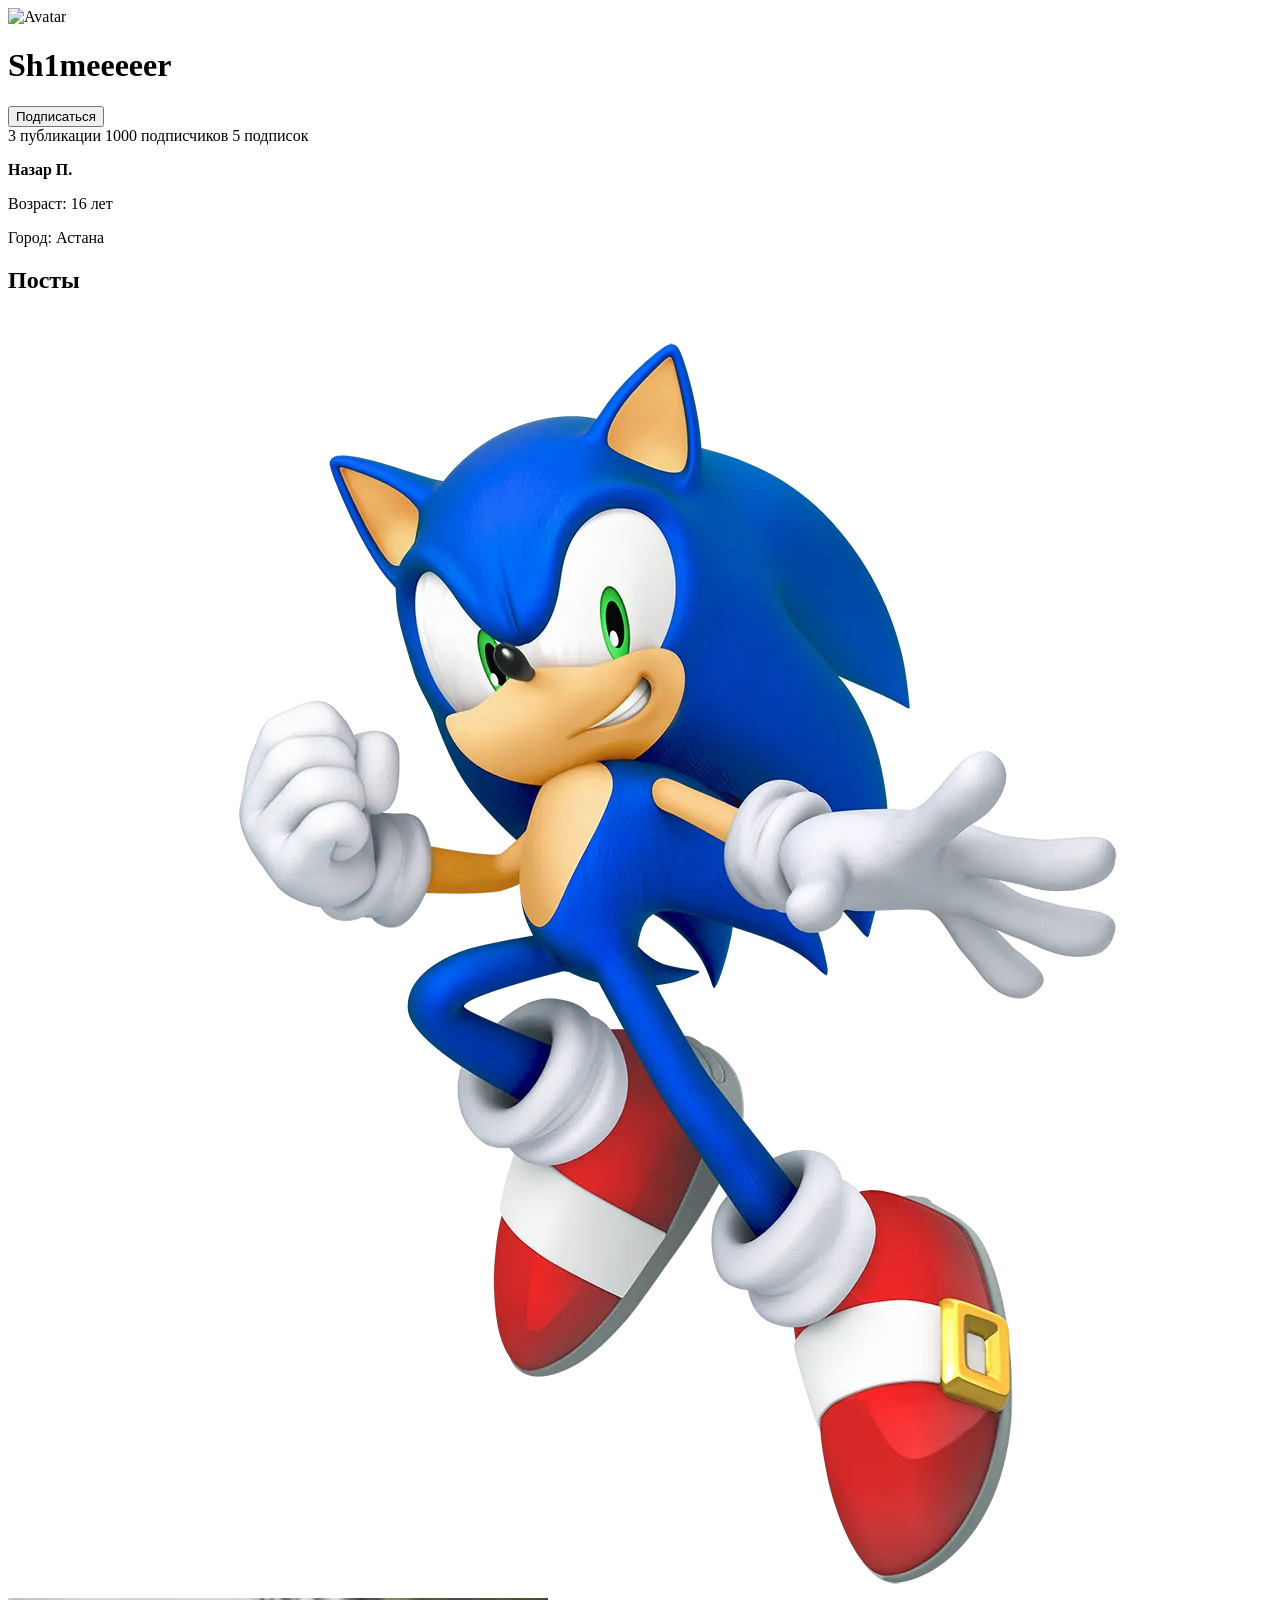
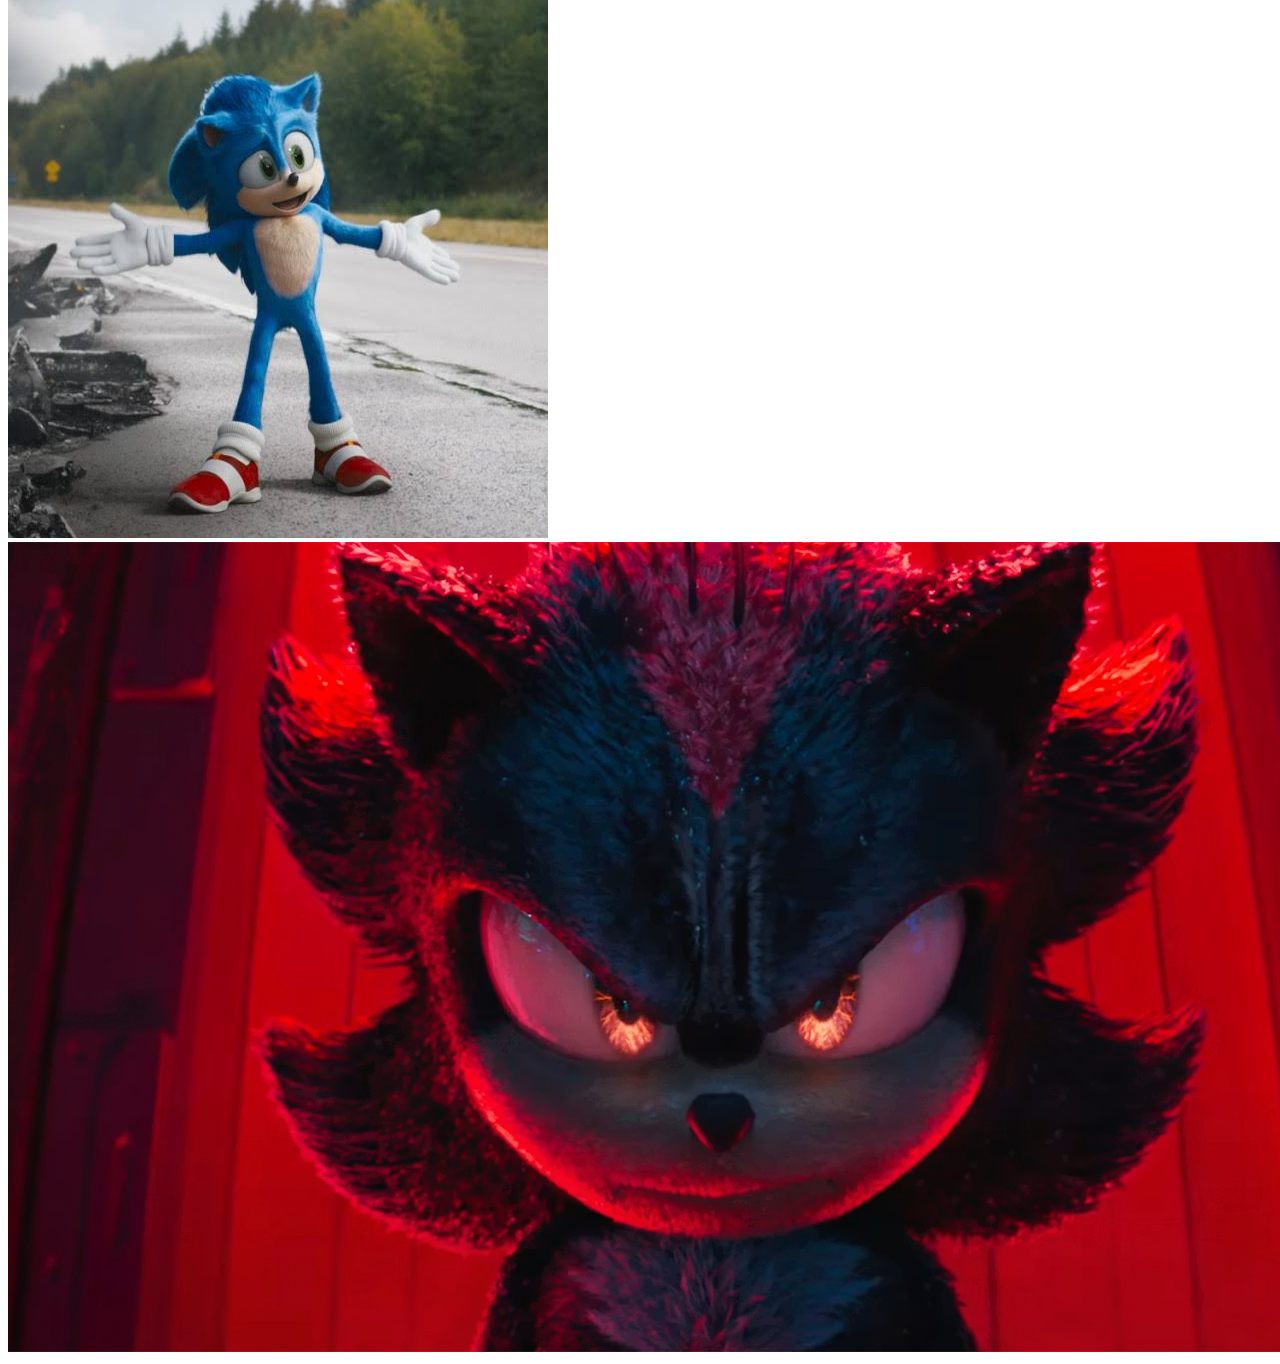
==== index.html @ 32fc48cf "Add files via upload пж 100 балов" ====
<!DOCTYPE html>
<html lang="ru">
<head>
    <meta charset="UTF-8">
    <meta name="viewport" content="width=device-width, initial-scale=1.0">
    <title>Профиль</title>
    <link rel="stylesheet" href="day2.css">
</head>
<body>

    <div class="prof-container">
        
        <div class="prof-header">
            <div class="avatar">
                <img src="https://media1.giphy.com/media/v1.Y2lkPTZjMDliOTUyejU1dnQzc3k1c3BsbTh6ZnpoaTdzN2l6ZnFucmt5aWZiNWU3eDQ0YyZlcD12MV9naWZzX3NlYXJjaCZjdD1n/wKJSRY2OgYx2m6R4oA/200.gif" alt="Avatar">
            </div>
            <div class="prof-info">
                <h1>Sh1meeeeer</h1>
                <button class="button">Подписаться</button>
 
                <div class="stats-container">
                    <span class="posts-count">3 публикации</span>
                    <span class="followers">1000 подписчиков</span>
                    <span class="following">5 подписок</span>
                </div>
            </div>
        </div>

        <div class="prof-bio">
            <p><strong>Назар П.</strong></p>
            <p>Возраст: 16 лет</p>
            <p class="loc"> Город: Астана</p>
        </div>

         <div class="prof-posts">
            <h2>Посты</h2>
            <div class="posts-grid">
                <div class="post">
                    <img src="img/sonicc.webp" alt="Post 1">
                </div>
                <div class="post">
                    <img src="img/ssosonic.jpeg" alt="Post 2">
                </div>
                <div class="post">
                    <img src="img/angrysosonic.avif" alt="Post 3">
                </div>
            </div>
        </div>
    </div>

</body>
</html>
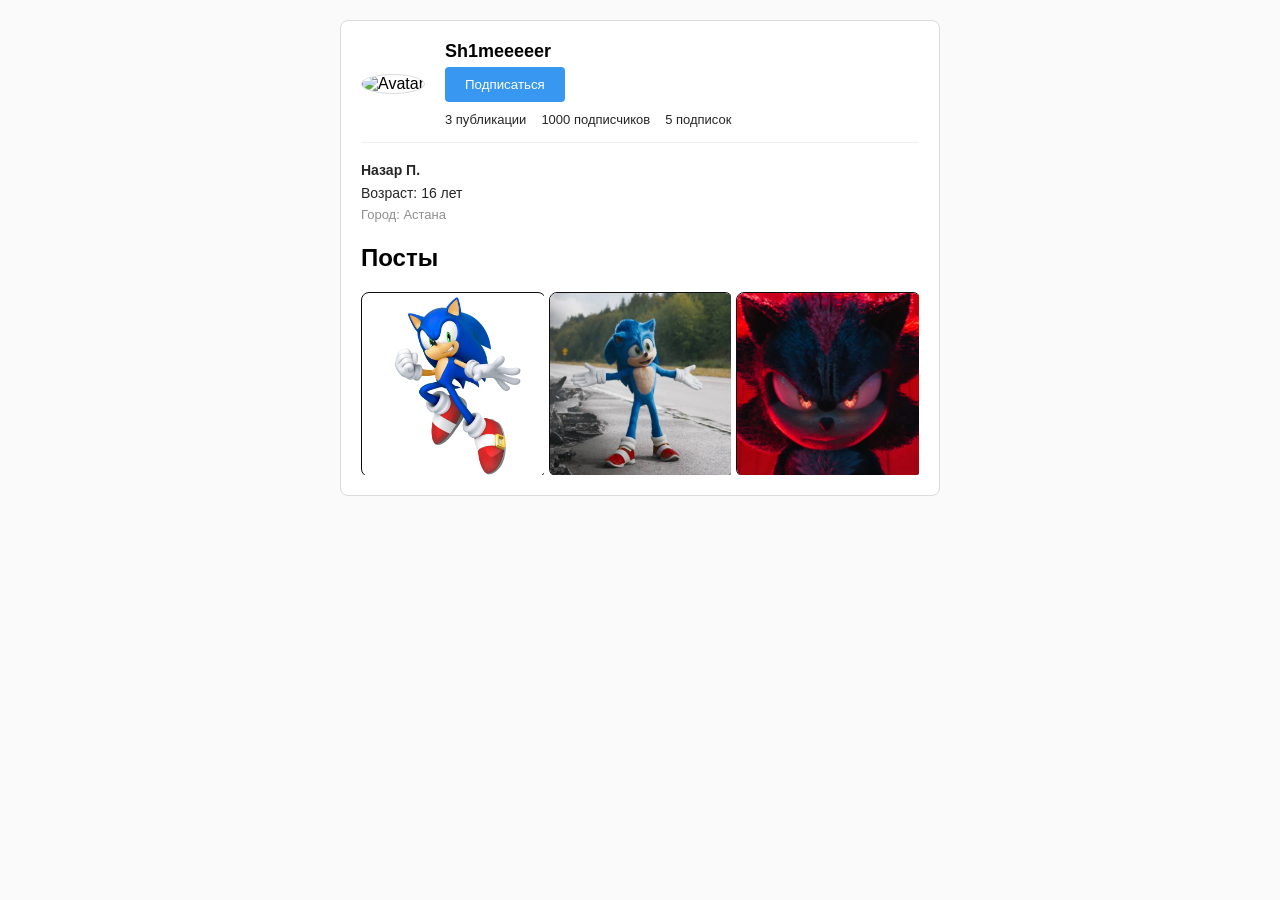
==== commit c942f3e8: "Update index.html" ====
--- a/index.html
+++ b/index.html
@@ -4,7 +4,7 @@
     <meta charset="UTF-8">
     <meta name="viewport" content="width=device-width, initial-scale=1.0">
     <title>Профиль</title>
-    <link rel="stylesheet" href="day2.css">
+    <link rel="stylesheet" href="style.css">
 </head>
 <body>
 
--- a/style.css
+++ b/style.css
@@ -0,0 +1,127 @@
+body {
+    font-family: BlinkMacSystemFont, "Segoe UI", Roboto, Helvetica, Arial, sans-serif;
+    background-color: #fafafa;
+    margin: 0;
+    padding: 20px;
+    display: flex;
+    justify-content: center;
+}
+
+
+.prof-container {
+    background: white;
+    border: 1px solid #dbdbdb;
+    border-radius: 8px;
+    width: 100%;
+    max-width: 600px;
+    padding: 20px;
+    box-sizing: border-box;
+}
+
+.prof-header {
+    display: flex;
+    align-items: center;
+    gap: 20px;
+    margin-bottom: 15px;
+}
+
+
+.avatar img {
+    width: 150px;
+    height: 150px;
+    border-radius: 50%;
+    object-fit: cover;
+    border: 1px solid #dbdbdb;
+}
+
+
+.prof-info h1 {
+    font-size: 18px;
+    margin: 0 0 5px 0;
+    font-weight: 600;
+}
+
+
+
+.prof-bio {
+    font-size: 14px;
+    line-height: 1.4;
+    border-top: 1px solid #efefef;
+    padding-top: 15px;
+}
+
+.prof-bio p {
+    margin: 3px 0;
+    color: #262626;
+}
+
+.loc {
+    color: #8e8e8e !important;
+    font-size: 13px;
+}
+
+.button {
+    background-color: #3897f0;
+    color: white;
+    border: none;
+    padding: 10px 20px;
+    border-radius: 4px;
+    cursor: pointer;
+}
+.button:hover {
+    background-color: #2a78c4;
+}
+.followers, .following {
+    display: block;
+    font-size: 13px;
+    color: #8e8e8e;
+    margin-top: 5px;
+}
+.followers {
+    margin-top: 10px;
+}
+.following {
+    margin-top: 5px;
+}
+
+.posts-grid {
+    display: grid;
+    grid-template-columns: repeat(3, 1fr);
+    gap: 5px;
+}
+
+.post {
+    aspect-ratio: 1 / 1;
+    overflow: hidden;
+}
+
+.post img {
+    width: 100%;
+    height: 100%;
+    border: 1px solid #0e0e0e;
+    border-radius: 8px;
+    object-fit: cover;
+}
+
+
+.stats-container {
+    margin-top: 10px;
+    display: flex;
+    gap: 15px;
+    flex-wrap: wrap;
+}
+
+.posts-count {
+    font-size: 13px;
+    color: #262626;
+}
+
+.followers, .following {
+    display: inline-block !important;
+    margin-top: 0 !important;
+    color: #262626 !important;
+}
+.post img:hover {
+    transform: scale(1.1);
+    transition: transform 0.3s ease;
+}
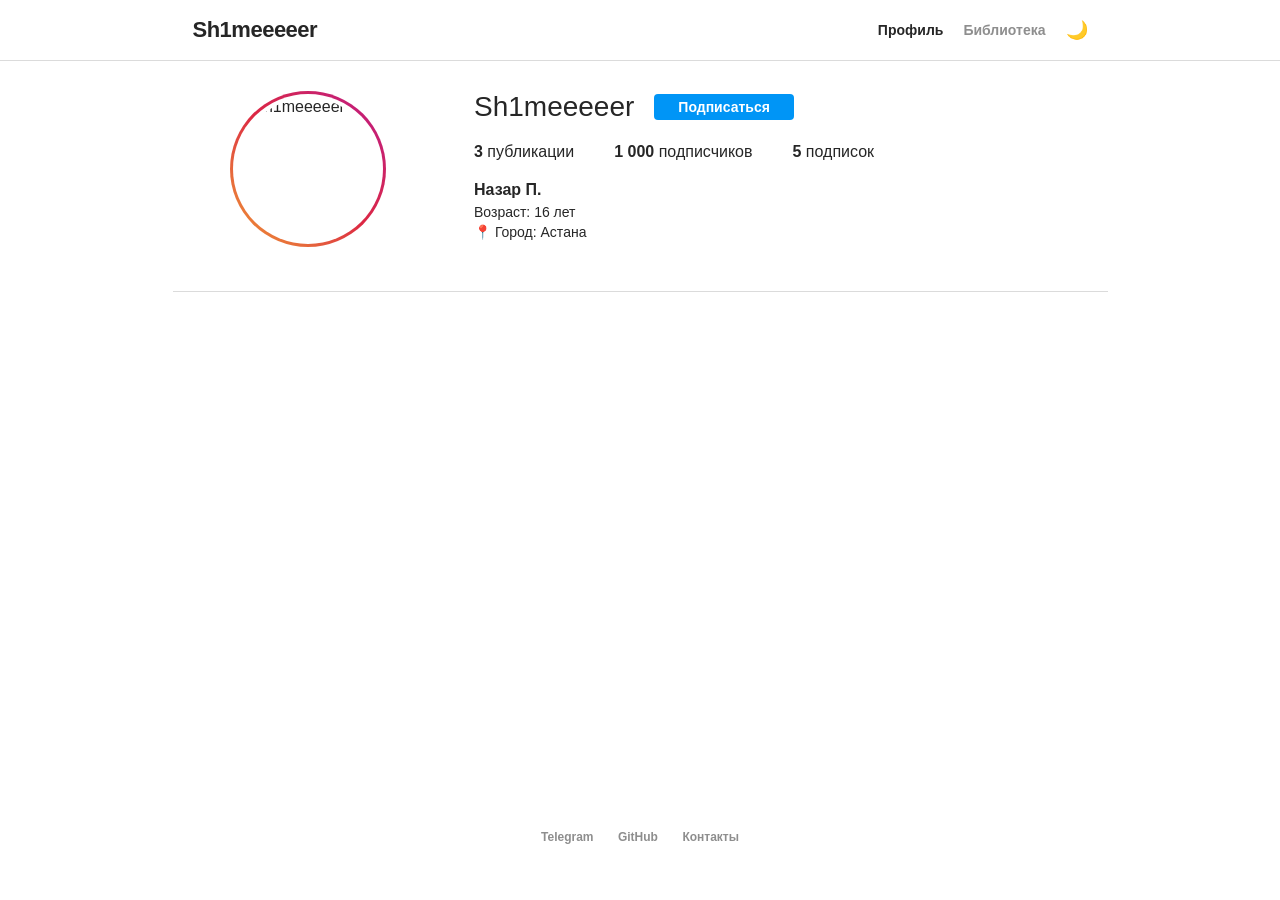
==== commit 74f4bd64: "Add files via upload" ====
--- a/index.html
+++ b/index.html
@@ -3,50 +3,63 @@
 <head>
     <meta charset="UTF-8">
     <meta name="viewport" content="width=device-width, initial-scale=1.0">
-    <title>Профиль</title>
+    <title>Sh1meeeeer • Профиль Instagram</title>
     <link rel="stylesheet" href="style.css">
 </head>
 <body>
 
-    <div class="prof-container">
-        
-        <div class="prof-header">
-            <div class="avatar">
-                <img src="https://media1.giphy.com/media/v1.Y2lkPTZjMDliOTUyejU1dnQzc3k1c3BsbTh6ZnpoaTdzN2l6ZnFucmt5aWZiNWU3eDQ0YyZlcD12MV9naWZzX3NlYXJjaCZjdD1n/wKJSRY2OgYx2m6R4oA/200.gif" alt="Avatar">
+    <nav class="insta-nav">
+        <div class="nav-content">
+            <span class="logo">Sh1meeeeer</span>
+            <div class="nav-links">
+                <a href="index.html" class="active">Профиль</a>
+                <a href="index2.html">Библиотека</a>
+                <button id="theme-toggle" class="theme-btn">🌙</button>
             </div>
-            <div class="prof-info">
-                <h1>Sh1meeeeer</h1>
-                <button class="button">Подписаться</button>
- 
-                <div class="stats-container">
-                    <span class="posts-count">3 публикации</span>
-                    <span class="followers">1000 подписчиков</span>
-                    <span class="following">5 подписок</span>
+        </div>
+    </nav>
+
+    <main class="insta-container">
+        <div class="profile-layout">
+            
+            <div class="avatar-col">
+                <div class="avatar-story-ring">
+                    <div class="avatar-inner">
+                        <img src="img/images.jpeg" alt="Sh1meeeeer">
+                    </div>
                 </div>
             </div>
-        </div>
 
-        <div class="prof-bio">
-            <p><strong>Назар П.</strong></p>
-            <p>Возраст: 16 лет</p>
-            <p class="loc"> Город: Астана</p>
-        </div>
+            <div class="info-col">
+                <div class="username-row">
+                    <h1 class="username">Sh1meeeeer</h1>
+                    <button class="edit-btn">Подписаться</button>
+                </div>
 
-         <div class="prof-posts">
-            <h2>Посты</h2>
-            <div class="posts-grid">
-                <div class="post">
-                    <img src="img/sonicc.webp" alt="Post 1">
+                <div class="stats-row">
+                    <div class="stat-item"><strong>3</strong> публикации</div>
+                    <div class="stat-item"><strong>1 000</strong> подписчиков</div>
+                    <div class="stat-item"><strong>5</strong> подписок</div>
                 </div>
-                <div class="post">
-                    <img src="img/ssosonic.jpeg" alt="Post 2">
-                </div>
-                <div class="post">
-                    <img src="img/angrysosonic.avif" alt="Post 3">
+
+                <div class="bio-row">
+                    <h2>Назар П.</h2>
+                    <p class="bio-text">Возраст: 16 лет</p>
+                    <p class="bio-location">📍 Город: Астана</p>
                 </div>
             </div>
+
         </div>
-    </div>
+    </main>
 
+    <footer class="insta-footer">
+        <div class="footer-links">
+            <a href="#">Telegram</a>
+            <a href="#">GitHub</a>
+            <a href="#">Контакты</a>
+        </div>
+    </footer>
+
+    <script src="script.js"></script>
 </body>
 </html>
--- a/style.css
+++ b/style.css
@@ -1,127 +1,195 @@
+* {
+    box-sizing: border-box;
+    margin: 0;
+    padding: 0;
+}
 body {
-    font-family: BlinkMacSystemFont, "Segoe UI", Roboto, Helvetica, Arial, sans-serif;
+    font-family: -apple-system, BlinkMacSystemFont, "Segoe UI", Roboto, Helvetica, Arial, sans-serif;
     background-color: #fafafa;
-    margin: 0;
-    padding: 20px;
+    color: #262626;
+    display: flex;
+    flex-direction: column;
+    min-height: 100vh;
+}
+
+.insta-nav {
+    background: #ffffff;
+    border-bottom: 1px solid #dbdbdb;
+    position: sticky;
+    top: 0;
+    z-index: 100;
+}
+.nav-content {
+    width: 100%;
+    max-width: 935px;
+    margin: 0 auto;
+    padding: 0 20px;
+    height: 60px;
+    display: flex;
+    justify-content: space-between;
+    align-items: center;
+}
+.insta-nav .logo {
+    font-size: 22px;
+    font-weight: bold;
+    letter-spacing: -0.5px;
+}
+.nav-links {
+    display: flex;
+    align-items: center;
+}
+.nav-links a {
+    text-decoration: none;
+    color: #8e8e8e;
+    font-weight: 600;
+    font-size: 14px;
+    margin-left: 20px;
+}
+.nav-links a.active, .nav-links a:hover {
+    color: #262626;
+}
+
+.theme-btn {
+    background: none;
+    border: none;
+    font-size: 18px;
+    cursor: pointer;
+    margin-left: 20px;
+}
+
+.insta-container {
+    width: 100%;
+    flex-grow: 1;
+    padding: 30px 20px 0 20px;
+    background-color: #ffffff;
+}
+.profile-layout {
+    max-width: 935px;
+    margin: 0 auto;
+    display: flex;
+    border-bottom: 1px solid #dbdbdb;
+    padding-bottom: 44px;
+    gap: 30px;
+}
+
+.avatar-col {
+    flex-basis: 30%;
     display: flex;
     justify-content: center;
+    align-items: flex-start;
+}
+.avatar-story-ring {
+    background: linear-gradient(45deg, #f09433 0%, #e6683c 25%, #dc2743 50%, #cc2366 75%, #bc1888 100%);
+    padding: 3px;
+    border-radius: 50%;
+    display: inline-block;
+}
+.avatar-inner {
+    background: #fff;
+    padding: 4px;
+    border-radius: 50%;
+    width: 150px;
+    height: 150px;
+    overflow: hidden;
+    display: flex;
+}
+.avatar-inner img {
+    width: 100%;
+    height: 100%;
+    object-fit: cover;
+    border-radius: 50%;
 }
 
-
-.prof-container {
-    background: white;
-    border: 1px solid #dbdbdb;
-    border-radius: 8px;
-    width: 100%;
-    max-width: 600px;
-    padding: 20px;
-    box-sizing: border-box;
+.info-col {
+    flex-basis: 70%;
+    display: flex;
+    flex-direction: column;
+    gap: 20px;
 }
-
-.prof-header {
+.username-row {
     display: flex;
     align-items: center;
     gap: 20px;
-    margin-bottom: 15px;
+    flex-wrap: wrap;
+}
+.username {
+    font-size: 28px;
+    font-weight: 300;
+}
+.edit-btn {
+    background-color: #0095f6;
+    color: white;
+    border: none;
+    border-radius: 4px;
+    padding: 5px 24px;
+    font-size: 14px;
+    font-weight: 600;
+    cursor: pointer;
+    transition: background-color 0.2s;
+}
+.edit-btn:hover {
+    background-color: #1877f2;
 }
 
-
-.avatar img {
-    width: 150px;
-    height: 150px;
-    border-radius: 50%;
-    object-fit: cover;
-    border: 1px solid #dbdbdb;
+.stats-row {
+    display: flex;
+    gap: 40px;
+    font-size: 16px;
 }
-
-
-.prof-info h1 {
-    font-size: 18px;
-    margin: 0 0 5px 0;
+.stat-item strong {
     font-weight: 600;
 }
 
-
-
-.prof-bio {
+.bio-row h2 {
+    font-size: 16px;
+    font-weight: 600;
+    margin-bottom: 4px;
+}
+.bio-text, .bio-location {
     font-size: 14px;
+    color: #262626;
     line-height: 1.4;
-    border-top: 1px solid #efefef;
-    padding-top: 15px;
 }
 
-.prof-bio p {
-    margin: 3px 0;
-    color: #262626;
+.insta-footer {
+    padding: 40px 20px;
+    text-align: center;
+    background: #ffffff;
+}
+.footer-links {
+    margin-bottom: 15px;
+}
+.footer-links a {
+    color: #8e8e8e;
+    text-decoration: none;
+    font-size: 12px;
+    margin: 0 10px;
+    font-weight: 600;
 }
 
-.loc {
-    color: #8e8e8e !important;
-    font-size: 13px;
+body.dark {
+    background-color: #1c1c1e;
+    color: #ffffff;
 }
-
-.button {
-    background-color: #3897f0;
-    color: white;
-    border: none;
-    padding: 10px 20px;
-    border-radius: 4px;
-    cursor: pointer;
+body.dark .insta-nav {
+    background: #1c1c1e;
+    border-bottom: 1px solid #2c2c2e;
 }
-.button:hover {
-    background-color: #2a78c4;
+body.dark .nav-links a.active, body.dark .nav-links a:hover {
+    color: #ffffff;
 }
-.followers, .following {
-    display: block;
-    font-size: 13px;
-    color: #8e8e8e;
-    margin-top: 5px;
+body.dark .insta-container {
+    background-color: #1c1c1e;
 }
-.followers {
-    margin-top: 10px;
+body.dark .profile-layout {
+    border-bottom: 1px solid #2c2c2e;
 }
-.following {
-    margin-top: 5px;
+body.dark .avatar-inner {
+    background: #1c1c1e;
 }
-
-.posts-grid {
-    display: grid;
-    grid-template-columns: repeat(3, 1fr);
-    gap: 5px;
+body.dark .bio-text, body.dark .bio-location {
+    color: #ffffff;
 }
-
-.post {
-    aspect-ratio: 1 / 1;
-    overflow: hidden;
+body.dark .insta-footer {
+    background: #1c1c1e;
 }
-
-.post img {
-    width: 100%;
-    height: 100%;
-    border: 1px solid #0e0e0e;
-    border-radius: 8px;
-    object-fit: cover;
-}
-
-
-.stats-container {
-    margin-top: 10px;
-    display: flex;
-    gap: 15px;
-    flex-wrap: wrap;
-}
-
-.posts-count {
-    font-size: 13px;
-    color: #262626;
-}
-
-.followers, .following {
-    display: inline-block !important;
-    margin-top: 0 !important;
-    color: #262626 !important;
-}
-.post img:hover {
-    transform: scale(1.1);
-    transition: transform 0.3s ease;
-}
